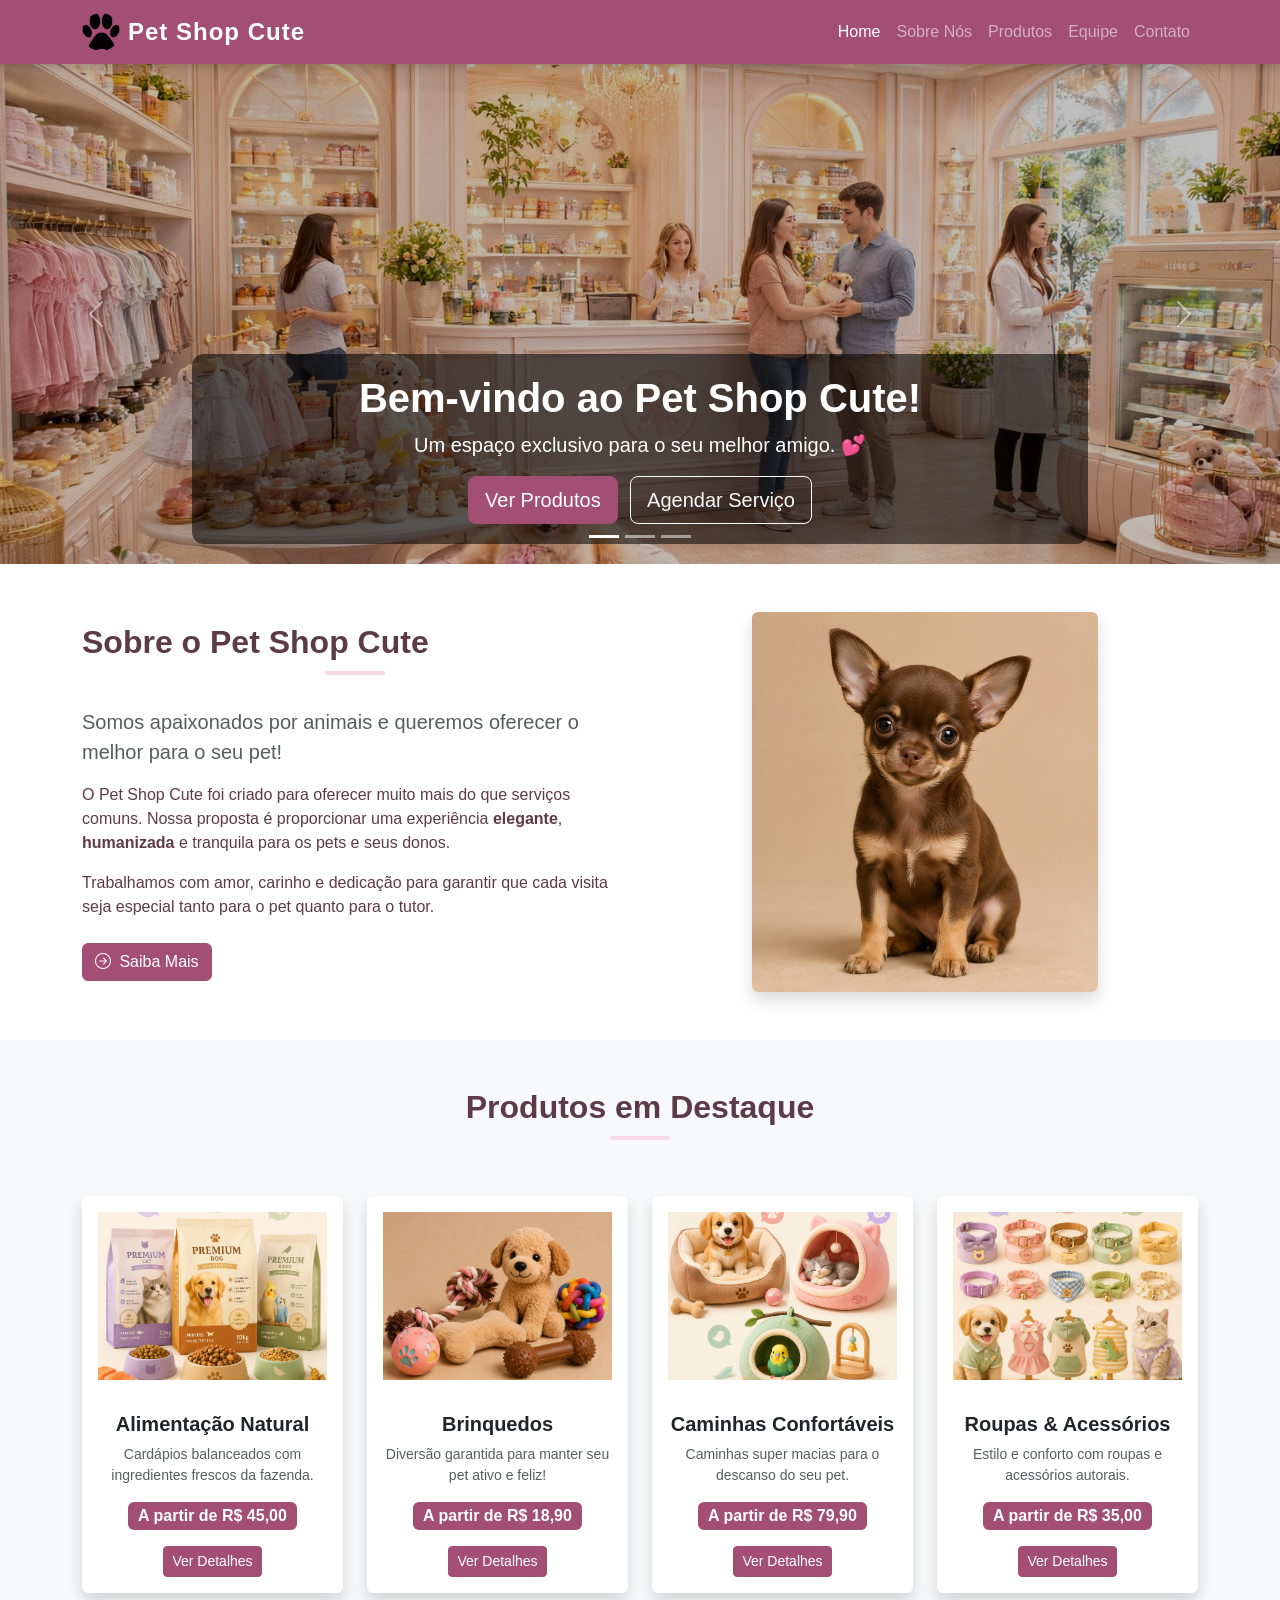
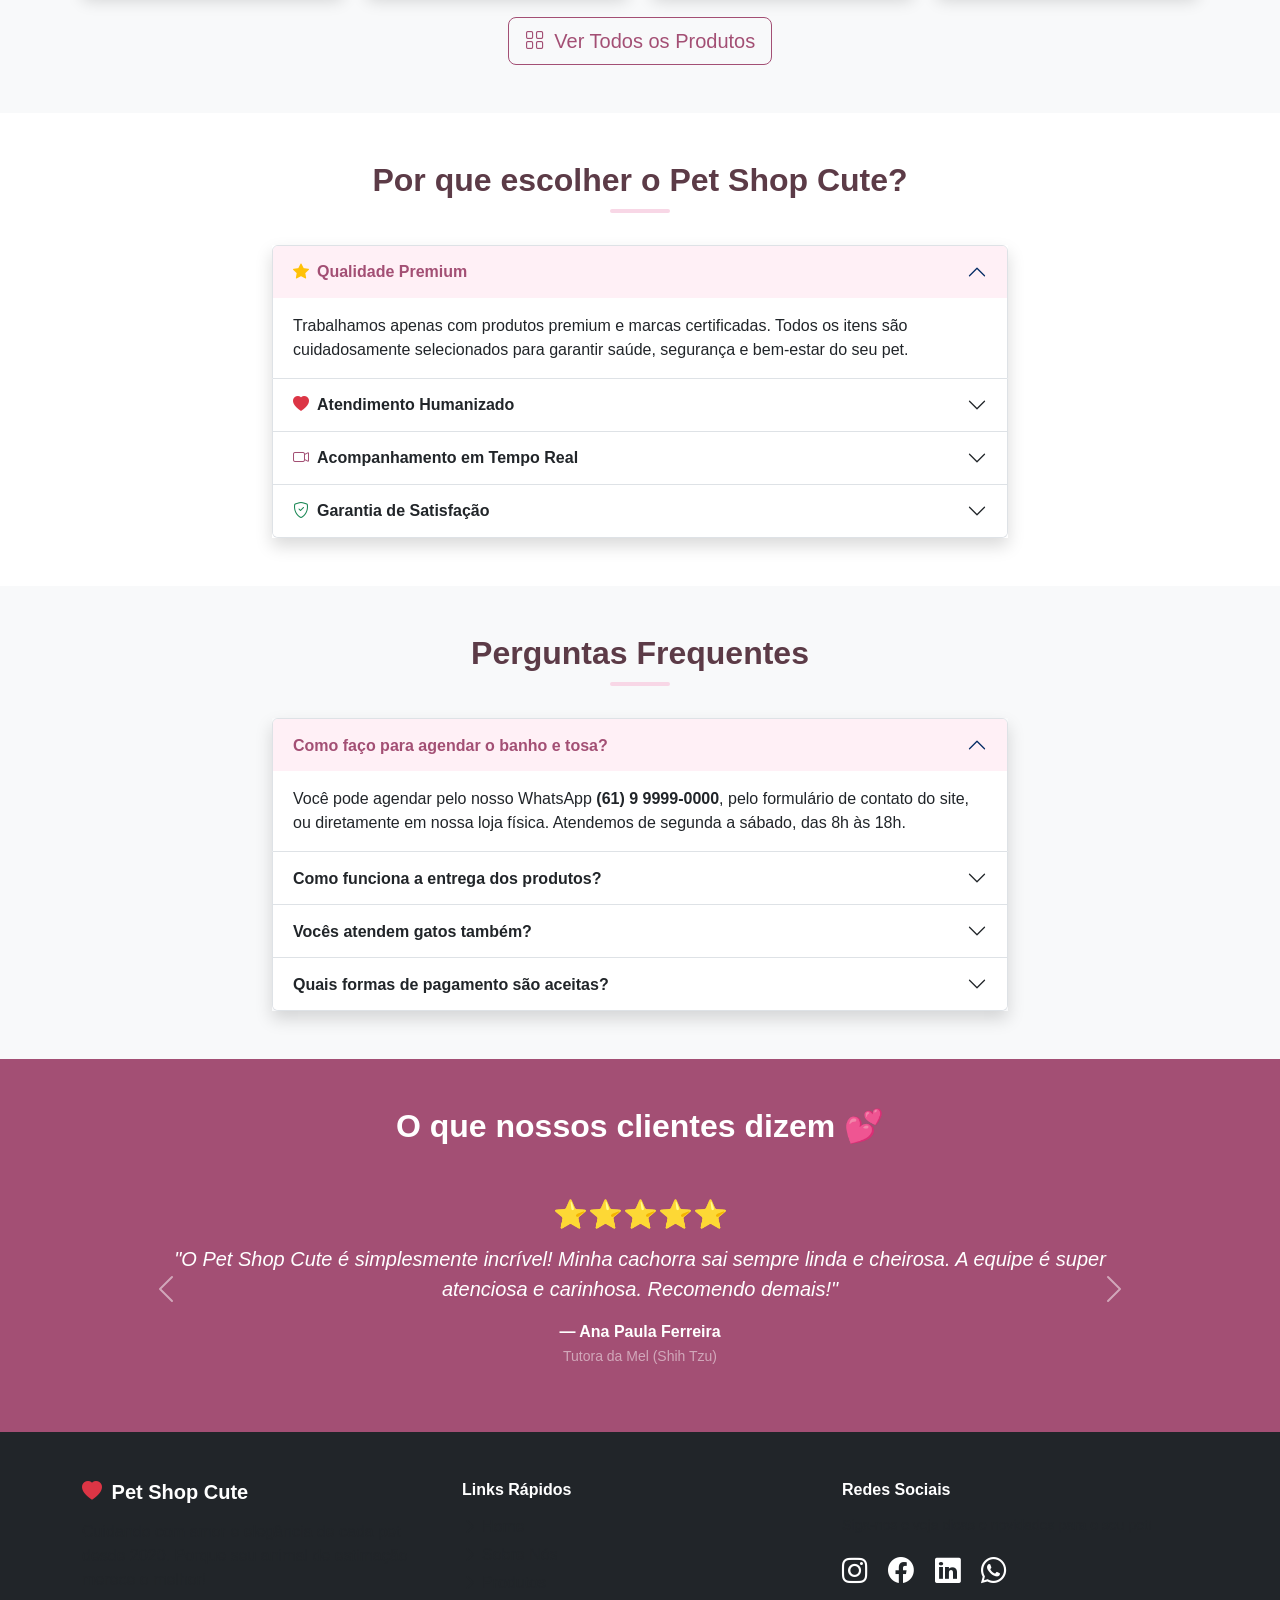
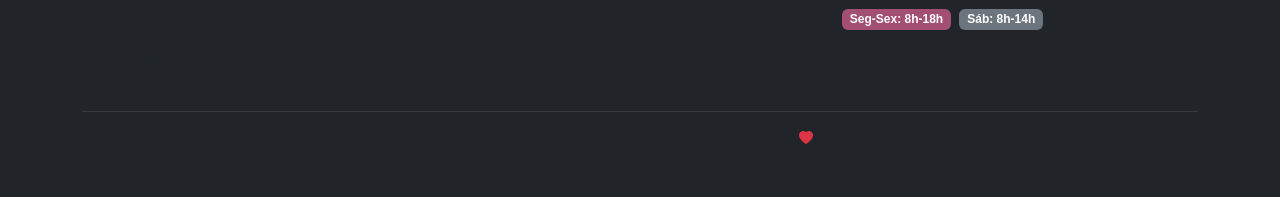
==== index.html @ c45ad6ed "implementacao do bootstrap" ====
<!DOCTYPE html>
<html lang="pt-BR">
<head>
    <meta charset="UTF-8">
    <meta name="viewport" content="width=device-width, initial-scale=1.0">
    <link rel="icon" href="./imagens/logo.png" type="image/png">
    <title>Pet Shop Cute | Início</title>
    <!-- Bootstrap CSS -->
    <link href="https://cdn.jsdelivr.net/npm/bootstrap@5.3.3/dist/css/bootstrap.min.css" rel="stylesheet">
    <!-- Bootstrap Icons -->
    <link rel="stylesheet" href="https://cdn.jsdelivr.net/npm/bootstrap-icons@1.11.3/font/bootstrap-icons.min.css">
    <!-- CSS personalizado -->
    <link rel="stylesheet" href="css/estilo.css">
</head>
<body>

    <!-- ============ NAVBAR ============ -->
    <nav class="navbar navbar-expand-lg navbar-dark bg-primary sticky-top">
        <div class="container">
            <a class="navbar-brand fw-bold d-flex align-items-center" href="index.html">
                <img src="./imagens/logo.png" alt="Logo" width="38" height="38" class="me-2 rounded-circle">
                Pet Shop Cute
            </a>
            <button class="navbar-toggler" type="button" data-bs-toggle="collapse" data-bs-target="#navbarPrincipal">
                <span class="navbar-toggler-icon"></span>
            </button>
            <div class="collapse navbar-collapse" id="navbarPrincipal">
                <ul class="navbar-nav ms-auto">
                    <li class="nav-item">
                        <a class="nav-link active" href="index.html">Home</a>
                    </li>
                    <li class="nav-item">
                        <a class="nav-link" href="sobre.html">Sobre Nós</a>
                    </li>
                    <li class="nav-item">
                        <a class="nav-link" href="produtos.html">Produtos</a>
                    </li>
                    <li class="nav-item">
                        <a class="nav-link" href="equipe.html">Equipe</a>
                    </li>
                    <li class="nav-item">
                        <a class="nav-link" href="contato.html">Contato</a>
                    </li>
                </ul>
            </div>
        </div>
    </nav>

    <!-- ============ CAROUSEL PRINCIPAL ============ -->
    <div id="carouselPrincipal" class="carousel slide" data-bs-ride="carousel" data-bs-interval="4500">
        <div class="carousel-indicators">
            <button type="button" data-bs-target="#carouselPrincipal" data-bs-slide-to="0" class="active"></button>
            <button type="button" data-bs-target="#carouselPrincipal" data-bs-slide-to="1"></button>
            <button type="button" data-bs-target="#carouselPrincipal" data-bs-slide-to="2"></button>
        </div>
        <div class="carousel-inner">
            <!-- Slide 1 -->
            <div class="carousel-item active">
                <img src="./imagens/Pet Shop.jpeg" class="d-block w-100" alt="Pet Shop Cute - Espaço">
                <div class="carousel-caption d-none d-md-block">
                    <h2 class="fw-bold display-6">Bem-vindo ao Pet Shop Cute!</h2>
                    <p class="fs-5">Um espaço exclusivo para o seu melhor amigo. &#128149;</p>
                    <a href="produtos.html" class="btn btn-primary btn-lg me-2">Ver Produtos</a>
                    <a href="contato.html" class="btn btn-outline-light btn-lg">Agendar Serviço</a>
                </div>
            </div>
            <!-- Slide 2 -->
            <div class="carousel-item">
                <img src="./imagens/Pet Shop Spa.jpeg" class="d-block w-100" alt="Banho e Spa Premium">
                <div class="carousel-caption d-none d-md-block">
                    <h2 class="fw-bold display-6">Banho & Spa Premium</h2>
                    <p class="fs-5">Cuidado e bem-estar para o seu pet com produtos de qualidade!</p>
                    <a href="contato.html" class="btn btn-primary btn-lg">Agendar Banho</a>
                </div>
            </div>
            <!-- Slide 3 -->
            <div class="carousel-item">
                <img src="./imagens/Comida.jpeg" class="d-block w-100" alt="Alimentação Natural">
                <div class="carousel-caption d-none d-md-block">
                    <h2 class="fw-bold display-6">Alimentação Natural</h2>
                    <p class="fs-5">Ingredientes frescos e balanceados para a saúde do seu pet!</p>
                    <a href="produtos.html" class="btn btn-primary btn-lg">Ver Cardápio</a>
                </div>
            </div>
        </div>
        <button class="carousel-control-prev" type="button" data-bs-target="#carouselPrincipal" data-bs-slide="prev">
            <span class="carousel-control-prev-icon"></span>
            <span class="visually-hidden">Anterior</span>
        </button>
        <button class="carousel-control-next" type="button" data-bs-target="#carouselPrincipal" data-bs-slide="next">
            <span class="carousel-control-next-icon"></span>
            <span class="visually-hidden">Próximo</span>
        </button>
    </div>

    <!-- ============ SEÇÃO 1 - SOBRE NÓS ============ -->
    <section class="py-5" id="sobre">
        <div class="container">
            <div class="row align-items-center g-4">
                <div class="col-md-6">
                    <h2 class="fw-bold secao-titulo text-start">Sobre o Pet Shop Cute</h2>
                    <p class="lead text-muted">Somos apaixonados por animais e queremos oferecer o melhor para o seu pet!</p>
                    <p>O Pet Shop Cute foi criado para oferecer muito mais do que serviços comuns. Nossa proposta é proporcionar uma experiência <strong>elegante</strong>, <strong>humanizada</strong> e tranquila para os pets e seus donos.</p>
                    <p>Trabalhamos com amor, carinho e dedicação para garantir que cada visita seja especial tanto para o pet quanto para o tutor.</p>
                    <a href="sobre.html" class="btn btn-primary mt-2">
                        <i class="bi bi-arrow-right-circle me-1"></i> Saiba Mais
                    </a>
                </div>
                <div class="col-md-6 text-center">
                    <img src="./imagens/cachorro.png" class="img-fluid rounded shadow" alt="Nosso pet shop" style="max-height: 380px;">
                </div>
            </div>
        </div>
    </section>

    <!-- ============ SEÇÃO 2 - PRODUTOS EM DESTAQUE ============ -->
    <section class="py-5 bg-light" id="produtos">
        <div class="container">
            <h2 class="text-center fw-bold secao-titulo">Produtos em Destaque</h2>
            <div class="row row-cols-1 row-cols-md-4 g-4 mt-2">
                <!-- Card 1 -->
                <div class="col">
                    <div class="card h-100 shadow border-0">
                        <img src="./imagens/comida.png" class="card-img-top p-3" alt="Alimentação Natural">
                        <div class="card-body text-center">
                            <h5 class="card-title fw-bold">Alimentação Natural</h5>
                            <p class="card-text text-muted small">Cardápios balanceados com ingredientes frescos da fazenda.</p>
                            <span class="badge bg-primary fs-6 mb-3">A partir de R$ 45,00</span><br>
                            <a href="produtos.html" class="btn btn-primary btn-sm">Ver Detalhes</a>
                        </div>
                    </div>
                </div>
                <!-- Card 2 -->
                <div class="col">
                    <div class="card h-100 shadow border-0">
                        <img src="./imagens/brinquedos.png" class="card-img-top p-3" alt="Brinquedos">
                        <div class="card-body text-center">
                            <h5 class="card-title fw-bold">Brinquedos</h5>
                            <p class="card-text text-muted small">Diversão garantida para manter seu pet ativo e feliz!</p>
                            <span class="badge bg-primary fs-6 mb-3">A partir de R$ 18,90</span><br>
                            <a href="produtos.html" class="btn btn-primary btn-sm">Ver Detalhes</a>
                        </div>
                    </div>
                </div>
                <!-- Card 3 -->
                <div class="col">
                    <div class="card h-100 shadow border-0">
                        <img src="./imagens/caminhas.png" class="card-img-top p-3" alt="Caminhas">
                        <div class="card-body text-center">
                            <h5 class="card-title fw-bold">Caminhas Confortáveis</h5>
                            <p class="card-text text-muted small">Caminhas super macias para o descanso do seu pet.</p>
                            <span class="badge bg-primary fs-6 mb-3">A partir de R$ 79,90</span><br>
                            <a href="produtos.html" class="btn btn-primary btn-sm">Ver Detalhes</a>
                        </div>
                    </div>
                </div>
                <!-- Card 4 -->
                <div class="col">
                    <div class="card h-100 shadow border-0">
                        <img src="./imagens/roupa.png" class="card-img-top p-3" alt="Roupas e Acessórios">
                        <div class="card-body text-center">
                            <h5 class="card-title fw-bold">Roupas & Acessórios</h5>
                            <p class="card-text text-muted small">Estilo e conforto com roupas e acessórios autorais.</p>
                            <span class="badge bg-primary fs-6 mb-3">A partir de R$ 35,00</span><br>
                            <a href="produtos.html" class="btn btn-primary btn-sm">Ver Detalhes</a>
                        </div>
                    </div>
                </div>
            </div>
            <div class="text-center mt-4">
                <a href="produtos.html" class="btn btn-outline-primary btn-lg">
                    <i class="bi bi-grid me-1"></i> Ver Todos os Produtos
                </a>
            </div>
        </div>
    </section>

    <!-- ============ SEÇÃO 3 - DIFERENCIAIS (ACCORDION 1) ============ -->
    <section class="py-5" id="diferenciais">
        <div class="container">
            <h2 class="text-center fw-bold secao-titulo">Por que escolher o Pet Shop Cute?</h2>
            <div class="row mt-4">
                <div class="col-md-8 mx-auto">
                    <div class="accordion shadow" id="accordionDiferenciais">
                        <div class="accordion-item">
                            <h2 class="accordion-header">
                                <button class="accordion-button fw-bold" type="button" data-bs-toggle="collapse" data-bs-target="#dif1">
                                    <i class="bi bi-star-fill text-warning me-2"></i> Qualidade Premium
                                </button>
                            </h2>
                            <div id="dif1" class="accordion-collapse collapse show" data-bs-parent="#accordionDiferenciais">
                                <div class="accordion-body">
                                    Trabalhamos apenas com produtos premium e marcas certificadas. Todos os itens são cuidadosamente selecionados para garantir saúde, segurança e bem-estar do seu pet.
                                </div>
                            </div>
                        </div>
                        <div class="accordion-item">
                            <h2 class="accordion-header">
                                <button class="accordion-button collapsed fw-bold" type="button" data-bs-toggle="collapse" data-bs-target="#dif2">
                                    <i class="bi bi-heart-fill text-danger me-2"></i> Atendimento Humanizado
                                </button>
                            </h2>
                            <div id="dif2" class="accordion-collapse collapse" data-bs-parent="#accordionDiferenciais">
                                <div class="accordion-body">
                                    Nossa equipe é formada por amantes de animais, treinados para oferecer atendimento gentil, paciente e carinhoso. Seu pet é tratado com todo o amor que merece!
                                </div>
                            </div>
                        </div>
                        <div class="accordion-item">
                            <h2 class="accordion-header">
                                <button class="accordion-button collapsed fw-bold" type="button" data-bs-toggle="collapse" data-bs-target="#dif3">
                                    <i class="bi bi-camera-video text-primary me-2"></i> Acompanhamento em Tempo Real
                                </button>
                            </h2>
                            <div id="dif3" class="accordion-collapse collapse" data-bs-parent="#accordionDiferenciais">
                                <div class="accordion-body">
                                    Durante o banho e tosa, você pode acompanhar tudo pelo nosso sistema de câmeras via WhatsApp. Total transparência e tranquilidade para os tutores!
                                </div>
                            </div>
                        </div>
                        <div class="accordion-item">
                            <h2 class="accordion-header">
                                <button class="accordion-button collapsed fw-bold" type="button" data-bs-toggle="collapse" data-bs-target="#dif4">
                                    <i class="bi bi-shield-check text-success me-2"></i> Garantia de Satisfação
                                </button>
                            </h2>
                            <div id="dif4" class="accordion-collapse collapse" data-bs-parent="#accordionDiferenciais">
                                <div class="accordion-body">
                                    Sua satisfação é nossa prioridade! Se não ficou feliz com algum produto, garantimos a troca ou devolução do valor em até 30 dias. Sem burocracia!
                                </div>
                            </div>
                        </div>
                    </div>
                </div>
            </div>
        </div>
    </section>

    <!-- ============ SEÇÃO 4 - FAQ (ACCORDION 2) ============ -->
    <section class="py-5 bg-light" id="faq">
        <div class="container">
            <h2 class="text-center fw-bold secao-titulo">Perguntas Frequentes</h2>
            <div class="row mt-4">
                <div class="col-md-8 mx-auto">
                    <div class="accordion shadow" id="accordionFAQ">
                        <div class="accordion-item">
                            <h2 class="accordion-header">
                                <button class="accordion-button fw-bold" type="button" data-bs-toggle="collapse" data-bs-target="#faq1">
                                    Como faço para agendar o banho e tosa?
                                </button>
                            </h2>
                            <div id="faq1" class="accordion-collapse collapse show" data-bs-parent="#accordionFAQ">
                                <div class="accordion-body">
                                    Você pode agendar pelo nosso WhatsApp <strong>(61) 9 9999-0000</strong>, pelo formulário de contato do site, ou diretamente em nossa loja física. Atendemos de segunda a sábado, das 8h às 18h.
                                </div>
                            </div>
                        </div>
                        <div class="accordion-item">
                            <h2 class="accordion-header">
                                <button class="accordion-button collapsed fw-bold" type="button" data-bs-toggle="collapse" data-bs-target="#faq2">
                                    Como funciona a entrega dos produtos?
                                </button>
                            </h2>
                            <div id="faq2" class="accordion-collapse collapse" data-bs-parent="#accordionFAQ">
                                <div class="accordion-body">
                                    Entregamos em Brasília e Região Metropolitana em até 2 dias úteis. Compras acima de R$ 150,00 têm frete grátis! Acompanhe seu pedido em tempo real pelo nosso WhatsApp.
                                </div>
                            </div>
                        </div>
                        <div class="accordion-item">
                            <h2 class="accordion-header">
                                <button class="accordion-button collapsed fw-bold" type="button" data-bs-toggle="collapse" data-bs-target="#faq3">
                                    Vocês atendem gatos também?
                                </button>
                            </h2>
                            <div id="faq3" class="accordion-collapse collapse" data-bs-parent="#accordionFAQ">
                                <div class="accordion-body">
                                    Claro! Atendemos cães, gatos, coelhos e outros pequenos animais. Temos profissionais especializados no banho e tosa de gatos, com técnicas para deixar o bichano calmo e confortável.
                                </div>
                            </div>
                        </div>
                        <div class="accordion-item">
                            <h2 class="accordion-header">
                                <button class="accordion-button collapsed fw-bold" type="button" data-bs-toggle="collapse" data-bs-target="#faq4">
                                    Quais formas de pagamento são aceitas?
                                </button>
                            </h2>
                            <div id="faq4" class="accordion-collapse collapse" data-bs-parent="#accordionFAQ">
                                <div class="accordion-body">
                                    Aceitamos cartão de crédito (até 12x), débito, Pix e dinheiro. Para compras online, o pagamento pode ser feito via Pix ou boleto bancário.
                                </div>
                            </div>
                        </div>
                    </div>
                </div>
            </div>
        </div>
    </section>

    <!-- ============ DEPOIMENTOS - CAROUSEL 2 ============ -->
    <section class="py-5 bg-primary text-white secao-depoimentos" id="depoimentos">
        <div class="container">
            <h2 class="text-center fw-bold mb-5">O que nossos clientes dizem &#128149;</h2>
            <div id="carouselDepoimentos" class="carousel slide" data-bs-ride="carousel" data-bs-interval="5000">
                <div class="carousel-inner text-center">
                    <div class="carousel-item active">
                        <div class="px-5 pb-3">
                            <p class="fs-3 mb-2">&#11088;&#11088;&#11088;&#11088;&#11088;</p>
                            <p class="fs-5 fst-italic mb-3">"O Pet Shop Cute é simplesmente incrível! Minha cachorra sai sempre linda e cheirosa. A equipe é super atenciosa e carinhosa. Recomendo demais!"</p>
                            <p class="fw-bold mb-0">— Ana Paula Ferreira</p>
                            <small class="text-white-50">Tutora da Mel (Shih Tzu)</small>
                        </div>
                    </div>
                    <div class="carousel-item">
                        <div class="px-5 pb-3">
                            <p class="fs-3 mb-2">&#11088;&#11088;&#11088;&#11088;&#11088;</p>
                            <p class="fs-5 fst-italic mb-3">"Melhor pet shop que já visitei! O espaço é lindo, os produtos são de ótima qualidade e os preços são justos. Meu Rex adorou o banho spa!"</p>
                            <p class="fw-bold mb-0">— Carlos Roberto Alves</p>
                            <small class="text-white-50">Tutor do Rex (Labrador)</small>
                        </div>
                    </div>
                    <div class="carousel-item">
                        <div class="px-5 pb-3">
                            <p class="fs-3 mb-2">&#11088;&#11088;&#11088;&#11088;&#11088;</p>
                            <p class="fs-5 fst-italic mb-3">"Minha gata é super agitada mas ficou calma e tranquila no banho. As profissionais têm muito cuidado e amor pelos animais. Nota 1000!"</p>
                            <p class="fw-bold mb-0">— Marina Santos</p>
                            <small class="text-white-50">Tutora da Fofinha (Maine Coon)</small>
                        </div>
                    </div>
                </div>
                <button class="carousel-control-prev" type="button" data-bs-target="#carouselDepoimentos" data-bs-slide="prev">
                    <span class="carousel-control-prev-icon"></span>
                </button>
                <button class="carousel-control-next" type="button" data-bs-target="#carouselDepoimentos" data-bs-slide="next">
                    <span class="carousel-control-next-icon"></span>
                </button>
            </div>
        </div>
    </section>

    <!-- ============ RODAPÉ ============ -->
    <footer class="bg-dark text-white py-5">
        <div class="container">
            <div class="row g-4">
                <div class="col-md-4">
                    <h5 class="fw-bold mb-3">
                        <i class="bi bi-heart-fill text-danger me-1"></i> Pet Shop Cute
                    </h5>
                    <p class="text-muted">Cuidando com amor e elegância de cada pet desde 2020. Porque seu animal de estimação merece o melhor!</p>
                    <p class="text-muted small">
                        <i class="bi bi-geo-alt me-1"></i> SCS, Quadra 5, Loja 10 — Brasília/DF<br>
                        <i class="bi bi-telephone me-1"></i> (61) 3333-0000<br>
                        <i class="bi bi-envelope me-1"></i> contato@petshopcute.com.br
                    </p>
                </div>
                <div class="col-md-4">
                    <h6 class="fw-bold mb-3">Links Rápidos</h6>
                    <ul class="list-unstyled">
                        <li class="mb-1"><a href="index.html" class="text-muted"><i class="bi bi-chevron-right me-1"></i>Home</a></li>
                        <li class="mb-1"><a href="sobre.html" class="text-muted"><i class="bi bi-chevron-right me-1"></i>Sobre Nós</a></li>
                        <li class="mb-1"><a href="produtos.html" class="text-muted"><i class="bi bi-chevron-right me-1"></i>Produtos</a></li>
                        <li class="mb-1"><a href="equipe.html" class="text-muted"><i class="bi bi-chevron-right me-1"></i>Equipe</a></li>
                        <li class="mb-1"><a href="contato.html" class="text-muted"><i class="bi bi-chevron-right me-1"></i>Contato</a></li>
                    </ul>
                </div>
                <div class="col-md-4">
                    <h6 class="fw-bold mb-3">Redes Sociais</h6>
                    <p class="text-muted small">Siga-nos e veja dicas e novidades para o seu pet!</p>
                    <div class="redes-sociais mb-3">
                        <a href="#" class="text-white me-3"><i class="bi bi-instagram"></i></a>
                        <a href="#" class="text-white me-3"><i class="bi bi-facebook"></i></a>
                        <a href="#" class="text-white me-3"><i class="bi bi-linkedin"></i></a>
                        <a href="#" class="text-white"><i class="bi bi-whatsapp"></i></a>
                    </div>
                    <span class="badge bg-primary me-1">Seg-Sex: 8h-18h</span>
                    <span class="badge bg-secondary">Sáb: 8h-14h</span>
                </div>
            </div>
            <hr class="border-secondary mt-4">
            <p class="text-center text-muted mb-0 small">
                &copy; 2025 Pet Shop Cute. Todos os direitos reservados. Feito com <i class="bi bi-heart-fill text-danger"></i> por Manu.
            </p>
        </div>
    </footer>

    <!-- Bootstrap JS -->
    <script src="https://cdn.jsdelivr.net/npm/bootstrap@5.3.3/dist/js/bootstrap.bundle.min.js"></script>
    <script src="js/script.js"></script>
</body>
</html>
---- css/estilo.css ----
/* =============================================
   MiauBuau Pet Shop - CSS Personalizado
   Aluna: Manu
   ============================================= */

:root {
    --cor-primaria: #a34f74;
    --cor-secundaria: #f8d7e6;
    --cor-fundo: #fff7fb;
    --cor-texto: #5c3b47;
    --cor-primaria-escura: #7c3456;
}

/* ---- GERAL ---- */
body {
    font-family: 'Segoe UI', Tahoma, Geneva, Verdana, sans-serif;
    color: var(--cor-texto);
    scroll-behavior: smooth;
}

/* Override do Bootstrap - cor primária para rosa/pet shop */
.bg-primary {
    background-color: var(--cor-primaria) !important;
}

.text-primary {
    color: var(--cor-primaria) !important;
}

.btn-primary {
    background-color: var(--cor-primaria);
    border-color: var(--cor-primaria);
    color: #fff;
}

.btn-primary:hover {
    background-color: var(--cor-primaria-escura);
    border-color: var(--cor-primaria-escura);
    transform: scale(1.05);
    transition: all 0.3s ease;
    color: #fff;
}

.btn-outline-primary {
    color: var(--cor-primaria);
    border-color: var(--cor-primaria);
}

.btn-outline-primary:hover {
    background-color: var(--cor-primaria);
    border-color: var(--cor-primaria);
    color: #fff;
}

/* ---- NAVBAR ---- */
.navbar {
    background-color: var(--cor-primaria) !important;
    box-shadow: 0 2px 10px rgba(0,0,0,0.2);
}

.navbar-brand {
    font-size: 1.5rem;
    letter-spacing: 1px;
}

.nav-link {
    transition: color 0.3s ease;
    font-weight: 500;
}

.nav-link:hover {
    color: var(--cor-secundaria) !important;
}

/* ---- CAROUSEL ---- */
.carousel-caption {
    background-color: rgba(0, 0, 0, 0.55);
    border-radius: 12px;
    padding: 20px 30px;
}

.carousel-item img {
    height: 500px;
    object-fit: cover;
    filter: brightness(0.75);
}

/* ---- CARDS ---- */
.card {
    transition: transform 0.3s ease, box-shadow 0.3s ease;
    border: none;
}

.card:hover {
    transform: translateY(-6px);
    box-shadow: 0 10px 30px rgba(0,0,0,0.15) !important;
}

.card-img-top {
    height: 200px;
    object-fit: cover;
}

/* ---- CARDS DE EQUIPE ---- */
.img-equipe {
    width: 140px;
    height: 140px;
    object-fit: cover;
    border: 4px solid var(--cor-primaria);
}

/* ---- ACCORDION ---- */
.accordion-button:not(.collapsed) {
    color: var(--cor-primaria);
    background-color: #fff0f6;
    box-shadow: none;
}

.accordion-button:focus {
    box-shadow: 0 0 0 0.2rem rgba(163, 79, 116, 0.25);
}

/* ---- SEÇÃO HERO (cabeçalho interno) ---- */
.hero-interno {
    background: linear-gradient(135deg, var(--cor-primaria), #d4849f);
    padding: 60px 0;
    color: white;
}

/* ---- MAPA ---- */
.mapa-container iframe {
    border-radius: 12px;
    box-shadow: 0 4px 15px rgba(0,0,0,0.2);
}

/* ---- FOOTER ---- */
footer {
    background-color: #1a1a1a !important;
}

footer a {
    text-decoration: none;
    transition: color 0.3s ease;
}

footer a:hover {
    color: var(--cor-secundaria) !important;
}

footer .redes-sociais a {
    font-size: 1.6rem;
    transition: color 0.3s ease, transform 0.3s ease;
    display: inline-block;
}

footer .redes-sociais a:hover {
    color: var(--cor-secundaria) !important;
    transform: scale(1.2);
}

/* ---- DEPOIMENTOS ---- */
.secao-depoimentos {
    background-color: var(--cor-primaria);
}

/* ---- UTILITÁRIOS ---- */
.secao-titulo {
    position: relative;
    margin-bottom: 2rem;
}

.secao-titulo::after {
    content: '';
    display: block;
    width: 60px;
    height: 4px;
    background-color: var(--cor-secundaria);
    margin: 10px auto 0;
    border-radius: 2px;
}

/* Responsivo - ajustes mobile */
@media (max-width: 768px) {
    .carousel-item img {
        height: 280px;
    }
    .carousel-caption {
        display: none;
    }
}
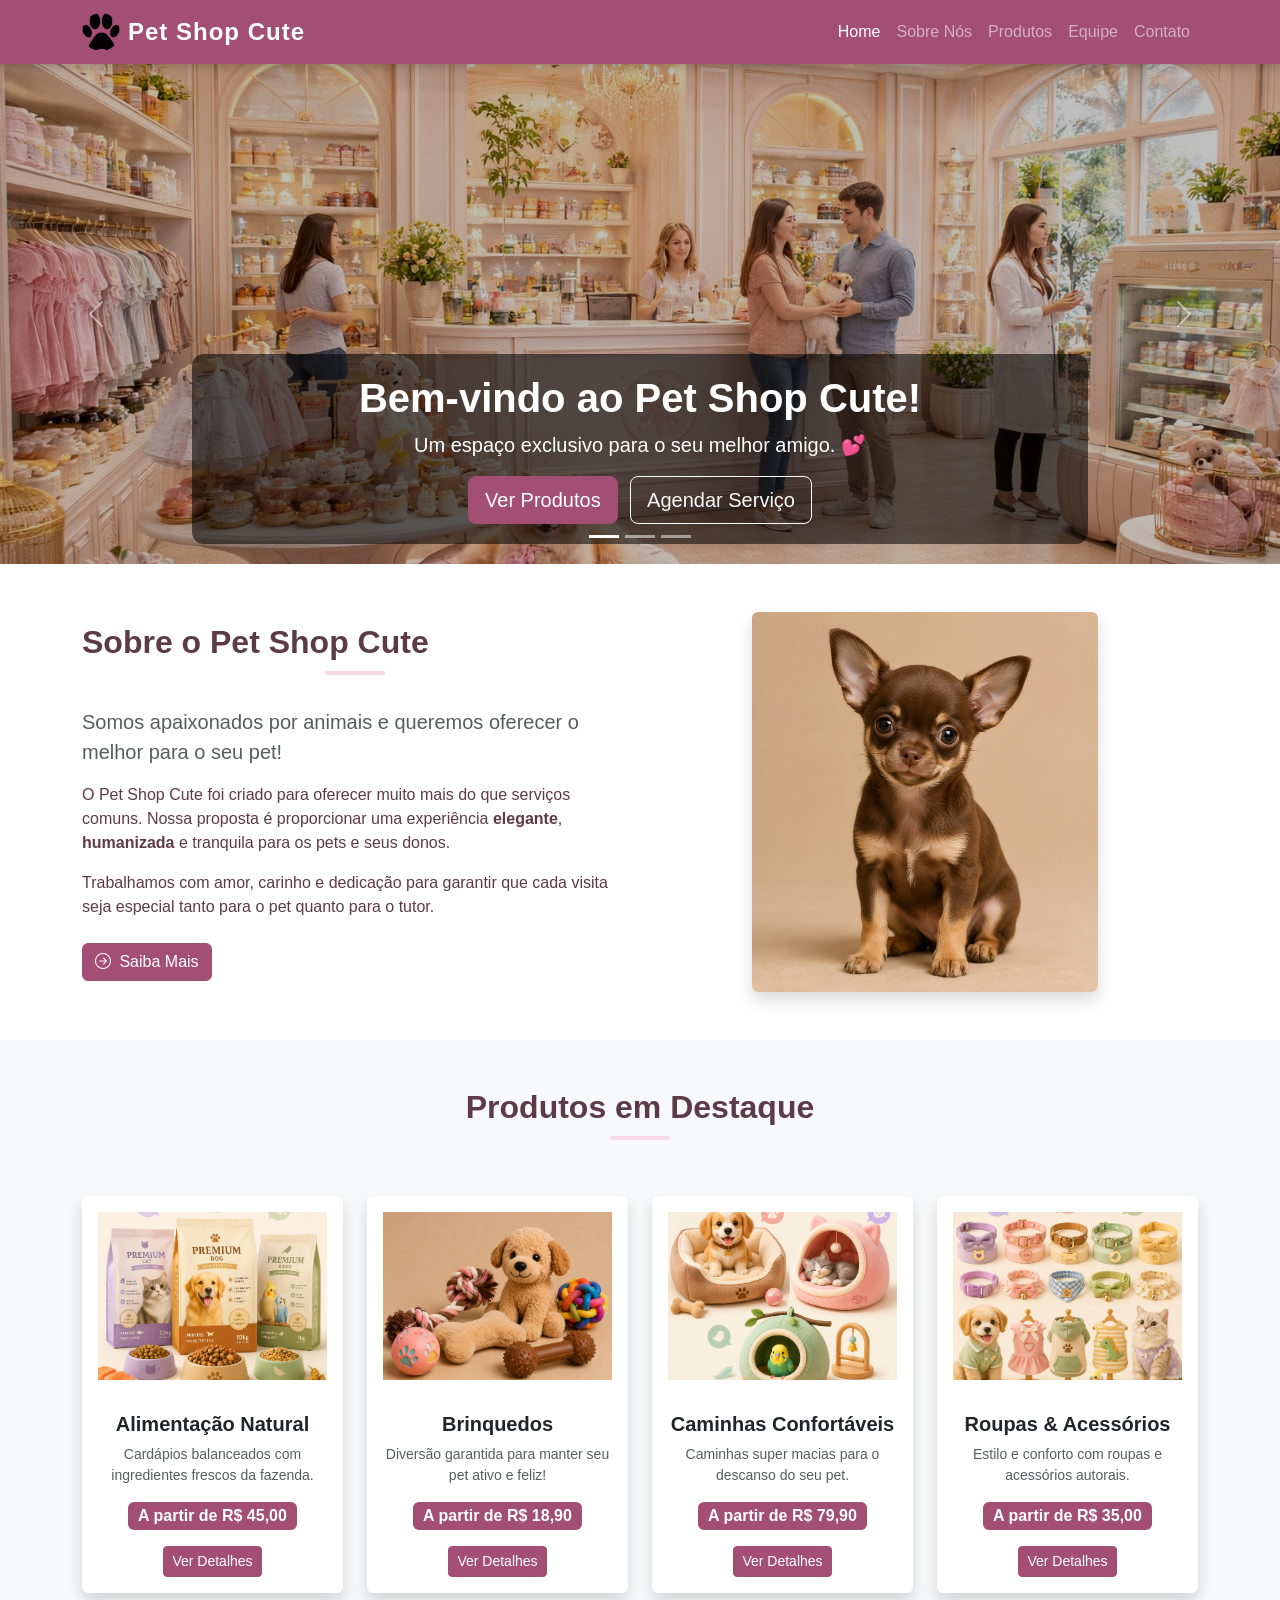
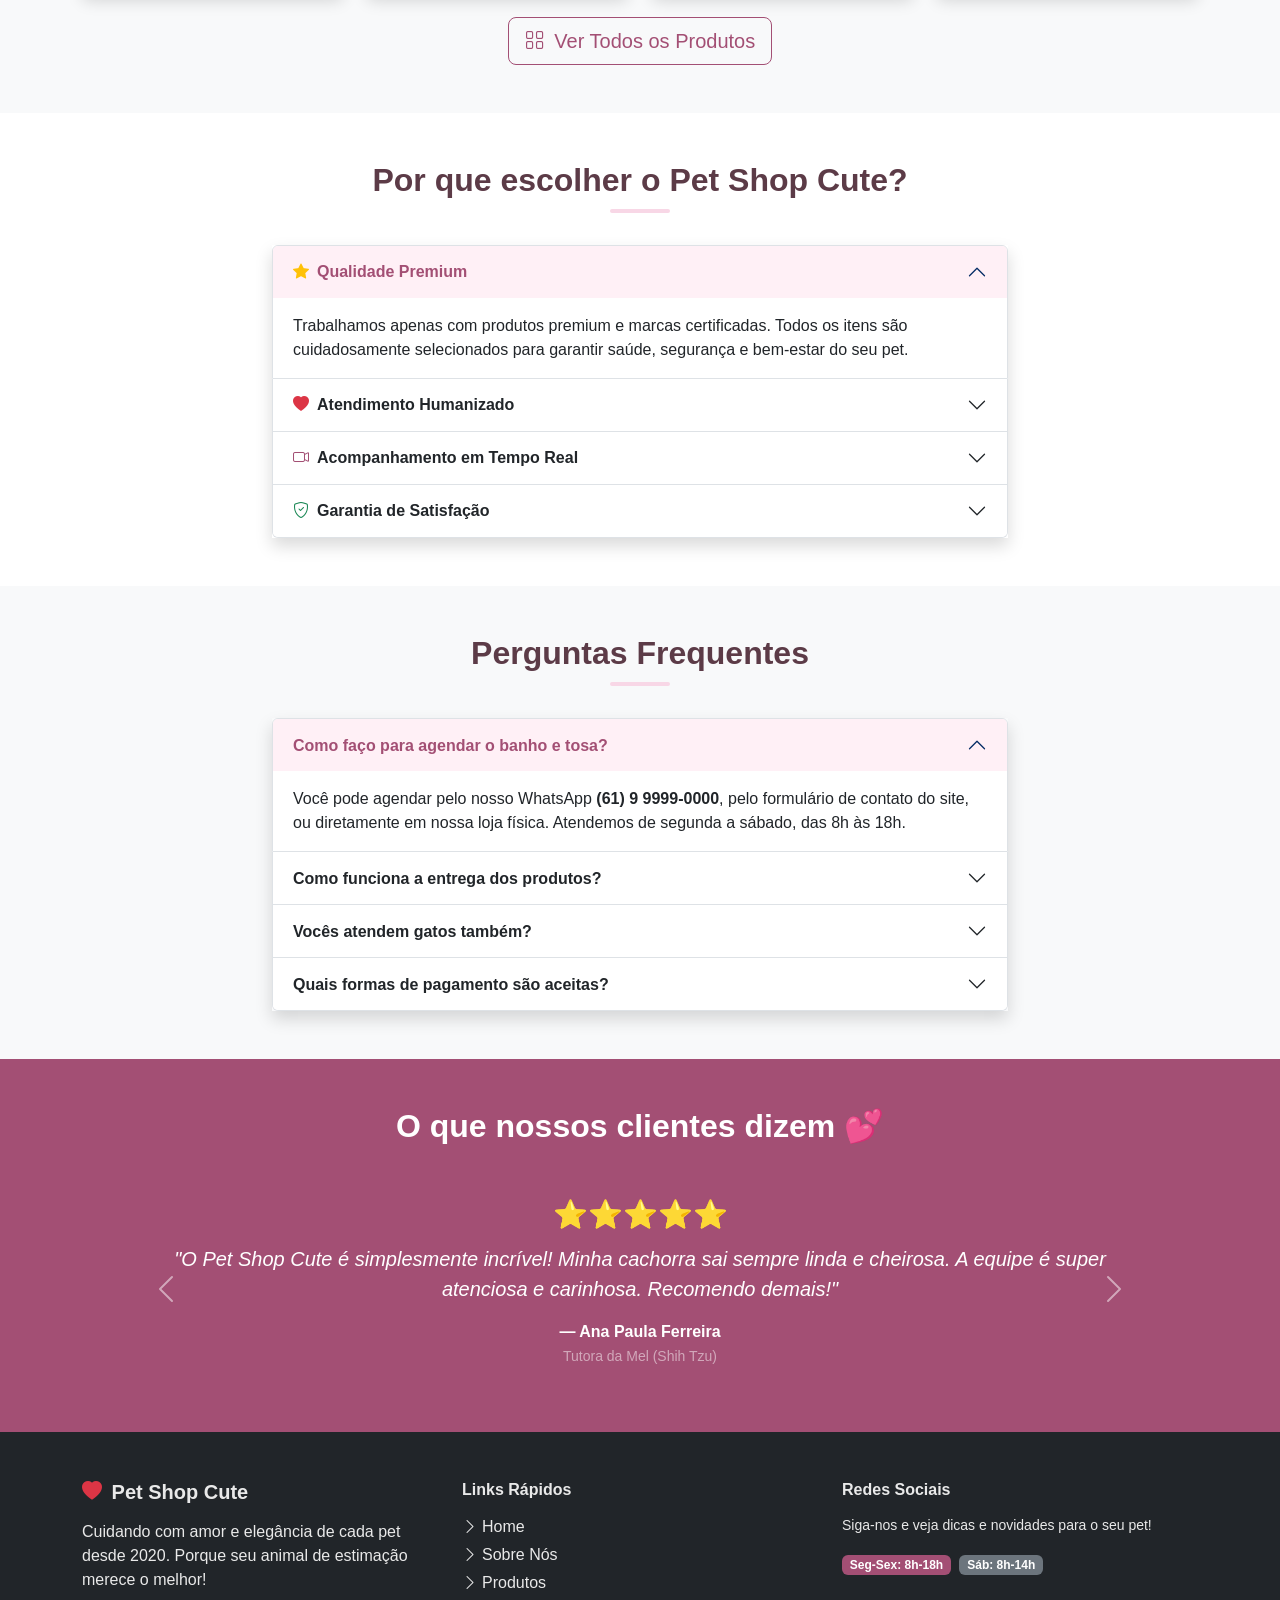
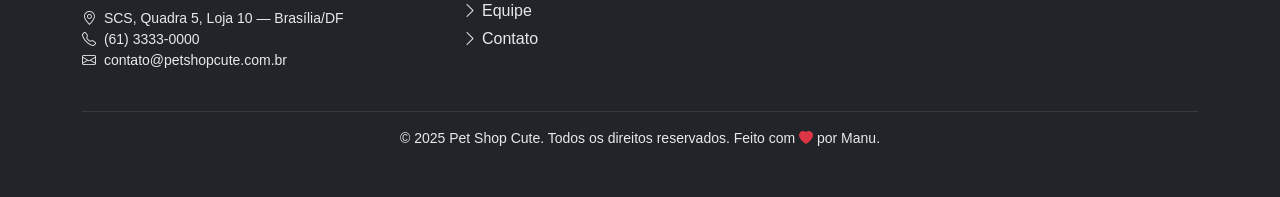
==== commit 2eec50fa: "alterações solicitadas pelo professor" ====
--- a/index.html
+++ b/index.html
@@ -30,16 +30,16 @@
                         <a class="nav-link active" href="index.html">Home</a>
                     </li>
                     <li class="nav-item">
-                        <a class="nav-link" href="sobre.html">Sobre Nós</a>
-                    </li>
-                    <li class="nav-item">
-                        <a class="nav-link" href="produtos.html">Produtos</a>
-                    </li>
-                    <li class="nav-item">
-                        <a class="nav-link" href="equipe.html">Equipe</a>
-                    </li>
-                    <li class="nav-item">
-                        <a class="nav-link" href="contato.html">Contato</a>
+                        <a class="nav-link" href="./paginas/sobre.html">Sobre Nós</a>
+                    </li>
+                    <li class="nav-item">
+                        <a class="nav-link" href="./paginas/produtos.html">Produtos</a>
+                    </li>
+                    <li class="nav-item">
+                        <a class="nav-link" href="./paginas/equipe.html">Equipe</a>
+                    </li>
+                    <li class="nav-item">
+                        <a class="nav-link" href="./paginas/contato.html">Contato</a>
                     </li>
                 </ul>
             </div>
@@ -54,32 +54,29 @@
             <button type="button" data-bs-target="#carouselPrincipal" data-bs-slide-to="2"></button>
         </div>
         <div class="carousel-inner">
-            <!-- Slide 1 -->
             <div class="carousel-item active">
                 <img src="./imagens/Pet Shop.jpeg" class="d-block w-100" alt="Pet Shop Cute - Espaço">
                 <div class="carousel-caption d-none d-md-block">
                     <h2 class="fw-bold display-6">Bem-vindo ao Pet Shop Cute!</h2>
                     <p class="fs-5">Um espaço exclusivo para o seu melhor amigo. &#128149;</p>
-                    <a href="produtos.html" class="btn btn-primary btn-lg me-2">Ver Produtos</a>
-                    <a href="contato.html" class="btn btn-outline-light btn-lg">Agendar Serviço</a>
-                </div>
-            </div>
-            <!-- Slide 2 -->
+                    <a href="./paginas/produtos.html" class="btn btn-primary btn-lg me-2">Ver Produtos</a>
+                    <a href="./paginas/contato.html" class="btn btn-outline-light btn-lg">Agendar Serviço</a>
+                </div>
+            </div>
             <div class="carousel-item">
                 <img src="./imagens/Pet Shop Spa.jpeg" class="d-block w-100" alt="Banho e Spa Premium">
                 <div class="carousel-caption d-none d-md-block">
                     <h2 class="fw-bold display-6">Banho & Spa Premium</h2>
                     <p class="fs-5">Cuidado e bem-estar para o seu pet com produtos de qualidade!</p>
-                    <a href="contato.html" class="btn btn-primary btn-lg">Agendar Banho</a>
-                </div>
-            </div>
-            <!-- Slide 3 -->
+                    <a href="./paginas/contato.html" class="btn btn-primary btn-lg">Agendar Banho</a>
+                </div>
+            </div>
             <div class="carousel-item">
                 <img src="./imagens/Comida.jpeg" class="d-block w-100" alt="Alimentação Natural">
                 <div class="carousel-caption d-none d-md-block">
                     <h2 class="fw-bold display-6">Alimentação Natural</h2>
                     <p class="fs-5">Ingredientes frescos e balanceados para a saúde do seu pet!</p>
-                    <a href="produtos.html" class="btn btn-primary btn-lg">Ver Cardápio</a>
+                    <a href="./paginas/produtos.html" class="btn btn-primary btn-lg">Ver Cardápio</a>
                 </div>
             </div>
         </div>
@@ -102,7 +99,7 @@
                     <p class="lead text-muted">Somos apaixonados por animais e queremos oferecer o melhor para o seu pet!</p>
                     <p>O Pet Shop Cute foi criado para oferecer muito mais do que serviços comuns. Nossa proposta é proporcionar uma experiência <strong>elegante</strong>, <strong>humanizada</strong> e tranquila para os pets e seus donos.</p>
                     <p>Trabalhamos com amor, carinho e dedicação para garantir que cada visita seja especial tanto para o pet quanto para o tutor.</p>
-                    <a href="sobre.html" class="btn btn-primary mt-2">
+                    <a href="./paginas/sobre.html" class="btn btn-primary mt-2">
                         <i class="bi bi-arrow-right-circle me-1"></i> Saiba Mais
                     </a>
                 </div>
@@ -118,7 +115,6 @@
         <div class="container">
             <h2 class="text-center fw-bold secao-titulo">Produtos em Destaque</h2>
             <div class="row row-cols-1 row-cols-md-4 g-4 mt-2">
-                <!-- Card 1 -->
                 <div class="col">
                     <div class="card h-100 shadow border-0">
                         <img src="./imagens/comida.png" class="card-img-top p-3" alt="Alimentação Natural">
@@ -126,11 +122,10 @@
                             <h5 class="card-title fw-bold">Alimentação Natural</h5>
                             <p class="card-text text-muted small">Cardápios balanceados com ingredientes frescos da fazenda.</p>
                             <span class="badge bg-primary fs-6 mb-3">A partir de R$ 45,00</span><br>
-                            <a href="produtos.html" class="btn btn-primary btn-sm">Ver Detalhes</a>
-                        </div>
-                    </div>
-                </div>
-                <!-- Card 2 -->
+                            <a href="./paginas/produtos.html" class="btn btn-primary btn-sm">Ver Detalhes</a>
+                        </div>
+                    </div>
+                </div>
                 <div class="col">
                     <div class="card h-100 shadow border-0">
                         <img src="./imagens/brinquedos.png" class="card-img-top p-3" alt="Brinquedos">
@@ -138,11 +133,10 @@
                             <h5 class="card-title fw-bold">Brinquedos</h5>
                             <p class="card-text text-muted small">Diversão garantida para manter seu pet ativo e feliz!</p>
                             <span class="badge bg-primary fs-6 mb-3">A partir de R$ 18,90</span><br>
-                            <a href="produtos.html" class="btn btn-primary btn-sm">Ver Detalhes</a>
-                        </div>
-                    </div>
-                </div>
-                <!-- Card 3 -->
+                            <a href="./paginas/produtos.html" class="btn btn-primary btn-sm">Ver Detalhes</a>
+                        </div>
+                    </div>
+                </div>
                 <div class="col">
                     <div class="card h-100 shadow border-0">
                         <img src="./imagens/caminhas.png" class="card-img-top p-3" alt="Caminhas">
@@ -150,11 +144,10 @@
                             <h5 class="card-title fw-bold">Caminhas Confortáveis</h5>
                             <p class="card-text text-muted small">Caminhas super macias para o descanso do seu pet.</p>
                             <span class="badge bg-primary fs-6 mb-3">A partir de R$ 79,90</span><br>
-                            <a href="produtos.html" class="btn btn-primary btn-sm">Ver Detalhes</a>
-                        </div>
-                    </div>
-                </div>
-                <!-- Card 4 -->
+                            <a href="./paginas/produtos.html" class="btn btn-primary btn-sm">Ver Detalhes</a>
+                        </div>
+                    </div>
+                </div>
                 <div class="col">
                     <div class="card h-100 shadow border-0">
                         <img src="./imagens/roupa.png" class="card-img-top p-3" alt="Roupas e Acessórios">
@@ -162,13 +155,13 @@
                             <h5 class="card-title fw-bold">Roupas & Acessórios</h5>
                             <p class="card-text text-muted small">Estilo e conforto com roupas e acessórios autorais.</p>
                             <span class="badge bg-primary fs-6 mb-3">A partir de R$ 35,00</span><br>
-                            <a href="produtos.html" class="btn btn-primary btn-sm">Ver Detalhes</a>
+                            <a href="./paginas/produtos.html" class="btn btn-primary btn-sm">Ver Detalhes</a>
                         </div>
                     </div>
                 </div>
             </div>
             <div class="text-center mt-4">
-                <a href="produtos.html" class="btn btn-outline-primary btn-lg">
+                <a href="./paginas/produtos.html" class="btn btn-outline-primary btn-lg">
                     <i class="bi bi-grid me-1"></i> Ver Todos os Produtos
                 </a>
             </div>
@@ -357,21 +350,15 @@
                     <h6 class="fw-bold mb-3">Links Rápidos</h6>
                     <ul class="list-unstyled">
                         <li class="mb-1"><a href="index.html" class="text-muted"><i class="bi bi-chevron-right me-1"></i>Home</a></li>
-                        <li class="mb-1"><a href="sobre.html" class="text-muted"><i class="bi bi-chevron-right me-1"></i>Sobre Nós</a></li>
-                        <li class="mb-1"><a href="produtos.html" class="text-muted"><i class="bi bi-chevron-right me-1"></i>Produtos</a></li>
-                        <li class="mb-1"><a href="equipe.html" class="text-muted"><i class="bi bi-chevron-right me-1"></i>Equipe</a></li>
-                        <li class="mb-1"><a href="contato.html" class="text-muted"><i class="bi bi-chevron-right me-1"></i>Contato</a></li>
+                        <li class="mb-1"><a href="./paginas/sobre.html" class="text-muted"><i class="bi bi-chevron-right me-1"></i>Sobre Nós</a></li>
+                        <li class="mb-1"><a href="./paginas/produtos.html" class="text-muted"><i class="bi bi-chevron-right me-1"></i>Produtos</a></li>
+                        <li class="mb-1"><a href="./paginas/equipe.html" class="text-muted"><i class="bi bi-chevron-right me-1"></i>Equipe</a></li>
+                        <li class="mb-1"><a href="./paginas/contato.html" class="text-muted"><i class="bi bi-chevron-right me-1"></i>Contato</a></li>
                     </ul>
                 </div>
                 <div class="col-md-4">
                     <h6 class="fw-bold mb-3">Redes Sociais</h6>
                     <p class="text-muted small">Siga-nos e veja dicas e novidades para o seu pet!</p>
-                    <div class="redes-sociais mb-3">
-                        <a href="#" class="text-white me-3"><i class="bi bi-instagram"></i></a>
-                        <a href="#" class="text-white me-3"><i class="bi bi-facebook"></i></a>
-                        <a href="#" class="text-white me-3"><i class="bi bi-linkedin"></i></a>
-                        <a href="#" class="text-white"><i class="bi bi-whatsapp"></i></a>
-                    </div>
                     <span class="badge bg-primary me-1">Seg-Sex: 8h-18h</span>
                     <span class="badge bg-secondary">Sáb: 8h-14h</span>
                 </div>
--- a/css/estilo.css
+++ b/css/estilo.css
@@ -137,10 +137,19 @@
 footer {
     background-color: #1a1a1a !important;
 }
+footer {
+    background-color: #1a1a1a !important;
+}
+
+/* Footer text color */
+footer, footer p, footer small, footer .text-muted, footer h5, footer h6 {
+    color: #e9e9e9 !important;
+}
 
 footer a {
     text-decoration: none;
-    transition: color 0.3s ease;
+    transition: color 0.3s ease, transform 0.18s ease;
+    color: #e9e9e9;
 }
 
 footer a:hover {
@@ -151,6 +160,8 @@
     font-size: 1.6rem;
     transition: color 0.3s ease, transform 0.3s ease;
     display: inline-block;
+    color: #e9e9e9;
+    cursor: pointer;
 }
 
 footer .redes-sociais a:hover {
